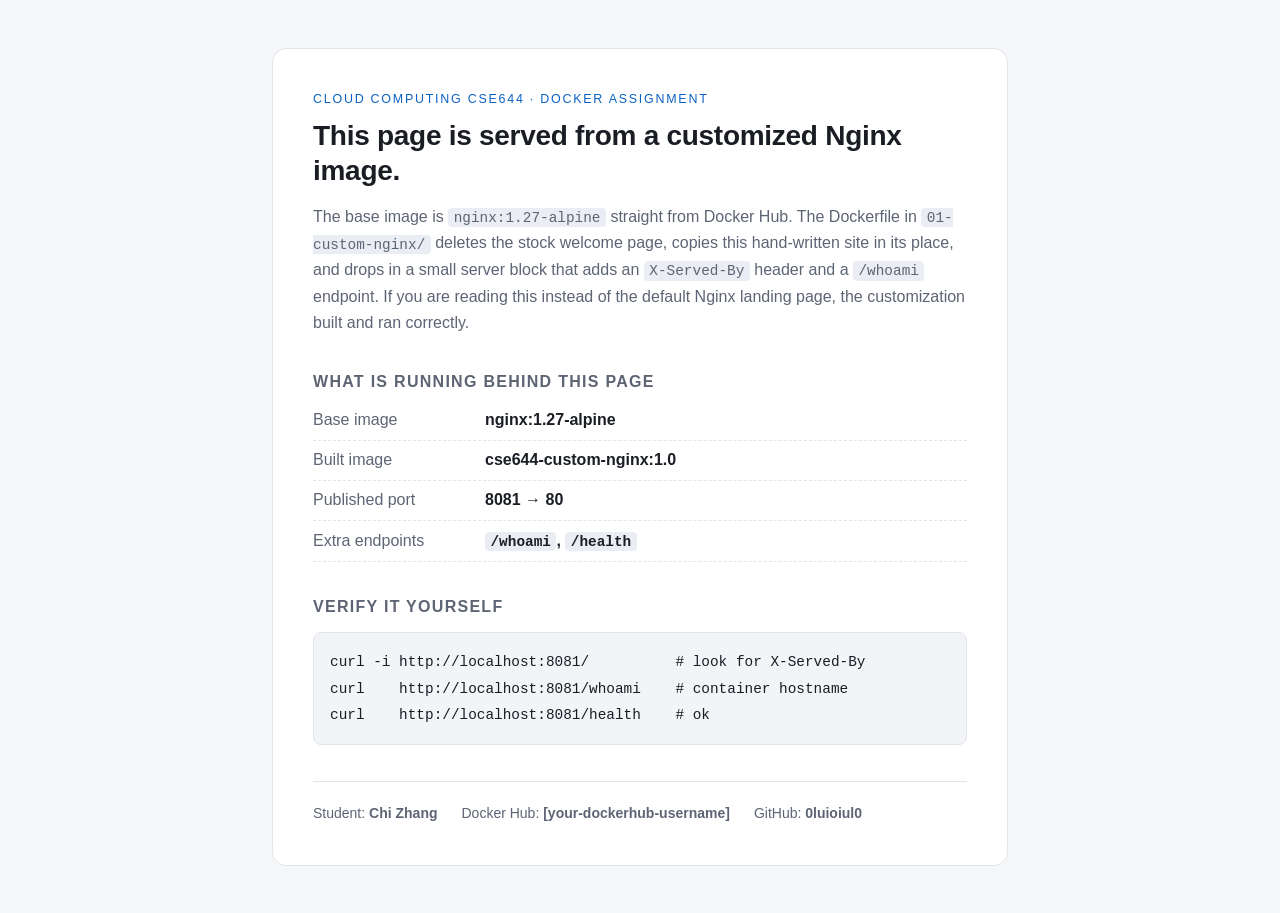
==== 01-custom-nginx/site/index.html @ 6c1a7387 "CSE644 Docker assignment: images, proxy project, and captured evidence Covers requirements 1 and 4-9" ====
<!doctype html>
<html lang="en">
<head>
  <meta charset="utf-8">
  <meta name="viewport" content="width=device-width, initial-scale=1">
  <title>CSE644 Docker Assignment — Customized Nginx</title>
  <link rel="stylesheet" href="style.css">
</head>
<body>
  <main class="card">
    <p class="eyebrow">Cloud Computing CSE644 &middot; Docker Assignment</p>
    <h1>This page is served from a customized Nginx image.</h1>
    <p class="lede">
      The base image is <code>nginx:1.27-alpine</code> straight from Docker Hub. The Dockerfile in
      <code>01-custom-nginx/</code> deletes the stock welcome page, copies this hand-written site in
      its place, and drops in a small server block that adds an <code>X-Served-By</code> header and a
      <code>/whoami</code> endpoint. If you are reading this instead of the default Nginx landing
      page, the customization built and ran correctly.
    </p>

    <section>
      <h2>What is running behind this page</h2>
      <dl>
        <div><dt>Base image</dt><dd>nginx:1.27-alpine</dd></div>
        <div><dt>Built image</dt><dd>cse644-custom-nginx:1.0</dd></div>
        <div><dt>Published port</dt><dd>8081 &rarr; 80</dd></div>
        <div><dt>Extra endpoints</dt><dd><code>/whoami</code>, <code>/health</code></dd></div>
      </dl>
    </section>

    <section>
      <h2>Verify it yourself</h2>
      <pre><code>curl -i http://localhost:8081/          # look for X-Served-By
curl    http://localhost:8081/whoami    # container hostname
curl    http://localhost:8081/health    # ok</code></pre>
    </section>

    <footer>
      <span>Student: <strong>Chi Zhang</strong></span>
      <span>Docker Hub: <strong>[your-dockerhub-username]</strong></span>
      <span>GitHub: <strong>0luioiul0</strong></span>
    </footer>
  </main>
</body>
</html>
---- 01-custom-nginx/site/style.css ----
:root {
  --bg: #0f1115;
  --card: #171a21;
  --ink: #e7e9ee;
  --muted: #99a1b3;
  --accent: #4aa3ff;
  --line: #262b36;
}

@media (prefers-color-scheme: light) {
  :root {
    --bg: #f5f6f8;
    --card: #ffffff;
    --ink: #1a1d24;
    --muted: #5d6474;
    --accent: #0b62c4;
    --line: #e2e5ea;
  }
}

* { box-sizing: border-box; }

body {
  margin: 0;
  padding: 3rem 1.25rem;
  background: var(--bg);
  color: var(--ink);
  font: 16px/1.65 -apple-system, BlinkMacSystemFont, "Segoe UI", Roboto, Helvetica, Arial, sans-serif;
}

.card {
  max-width: 46rem;
  margin: 0 auto;
  background: var(--card);
  border: 1px solid var(--line);
  border-radius: 14px;
  padding: 2.5rem;
}

.eyebrow {
  margin: 0 0 .5rem;
  font-size: .78rem;
  letter-spacing: .14em;
  text-transform: uppercase;
  color: var(--accent);
}

h1 {
  margin: 0 0 1rem;
  font-size: 1.75rem;
  line-height: 1.25;
  letter-spacing: -.01em;
}

h2 {
  margin: 2rem 0 .75rem;
  font-size: 1rem;
  text-transform: uppercase;
  letter-spacing: .08em;
  color: var(--muted);
}

.lede { margin: 0; color: var(--muted); }

dl { margin: 0; display: grid; gap: .4rem; }
dl > div { display: flex; gap: .75rem; border-bottom: 1px dashed var(--line); padding-bottom: .4rem; }
dt { min-width: 10rem; color: var(--muted); }
dd { margin: 0; font-weight: 600; }

code {
  font-family: ui-monospace, SFMono-Regular, "SF Mono", Menlo, Consolas, monospace;
  font-size: .9em;
  background: rgba(127, 145, 180, .16);
  padding: .12em .38em;
  border-radius: 4px;
}

pre {
  margin: 0;
  padding: 1rem;
  overflow-x: auto;
  background: rgba(127, 145, 180, .1);
  border: 1px solid var(--line);
  border-radius: 8px;
}

pre code { background: none; padding: 0; }

footer {
  margin-top: 2.25rem;
  padding-top: 1.25rem;
  border-top: 1px solid var(--line);
  display: flex;
  flex-wrap: wrap;
  gap: .4rem 1.5rem;
  font-size: .875rem;
  color: var(--muted);
}
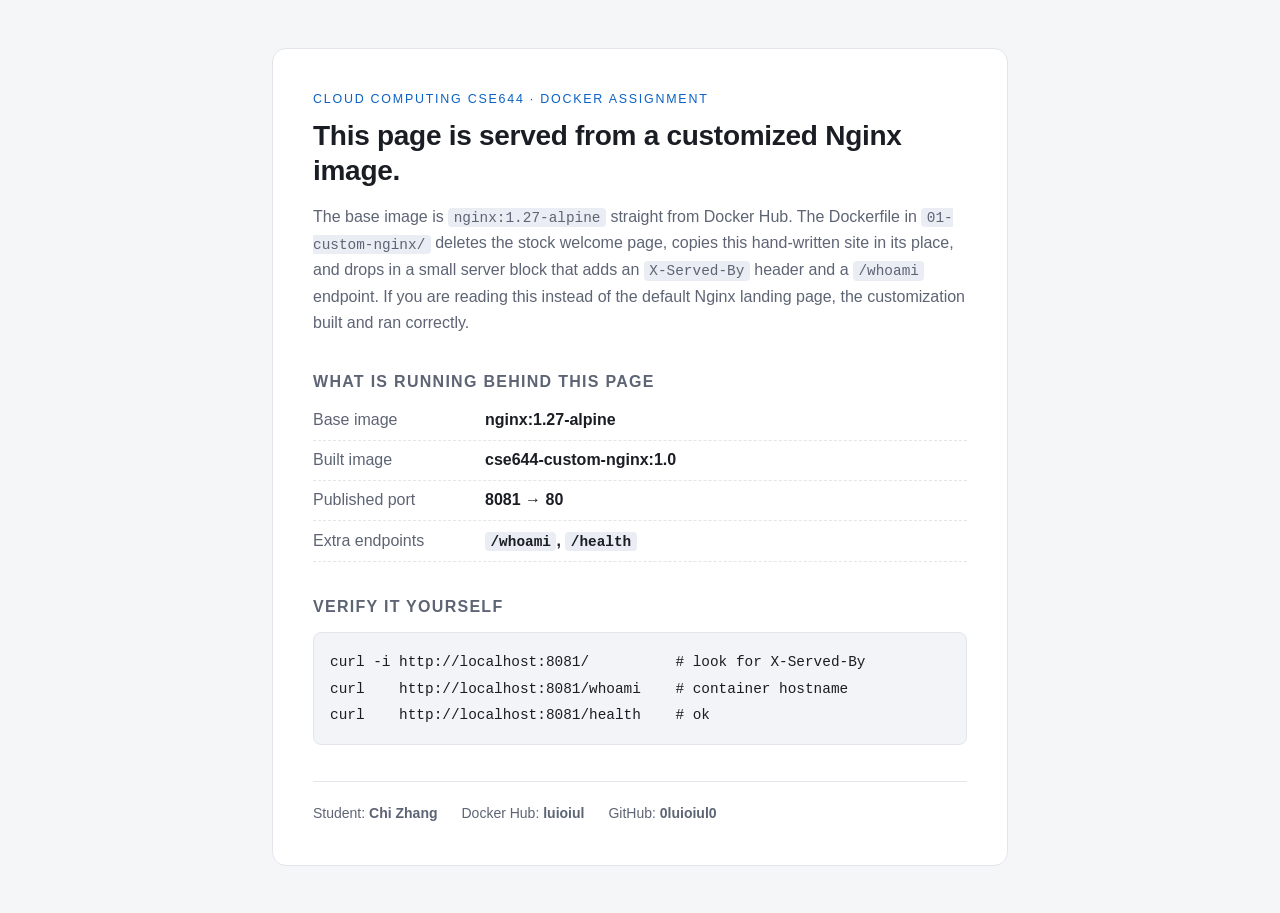
==== commit 7e2fd727: "Fill in Docker Hub identity and record the image push - replace the [your-dockerhub-username] placeh" ====
--- a/01-custom-nginx/site/index.html
+++ b/01-custom-nginx/site/index.html
@@ -37,7 +37,7 @@
 
     <footer>
       <span>Student: <strong>Chi Zhang</strong></span>
-      <span>Docker Hub: <strong>[your-dockerhub-username]</strong></span>
+      <span>Docker Hub: <strong>luioiul</strong></span>
       <span>GitHub: <strong>0luioiul0</strong></span>
     </footer>
   </main>
